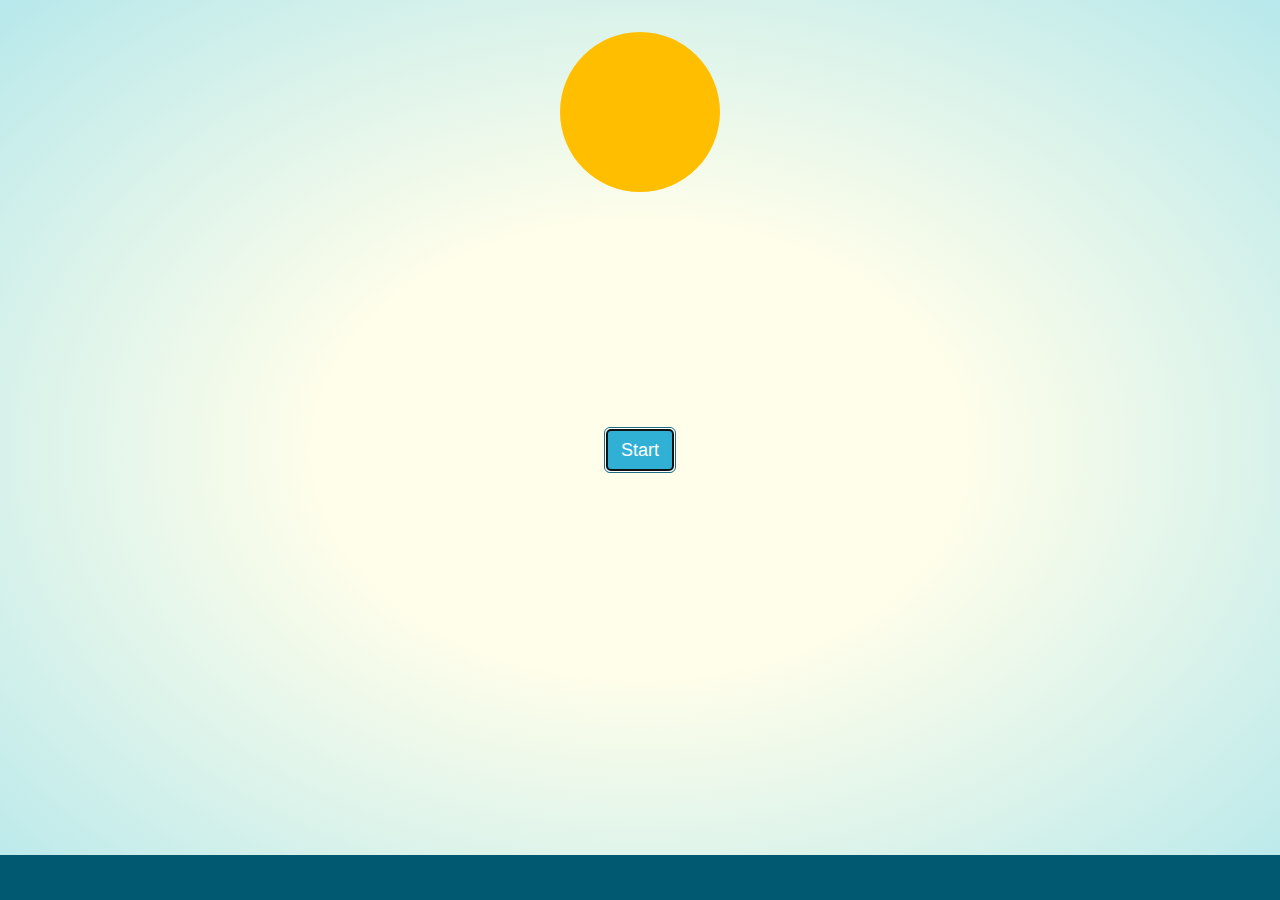
==== index.html @ ca88327c "Add files via upload" ====
<!DOCTYPE html>
<html>
<head>
  <title>4 my Queen</title>
  <link href="img/heartFavicon.ico" rel="icon" type="image/x-icon" />
  <meta property="og:url" content="http://cgi.di.uoa.gr/~grad1459/summerLove.html" />
  <meta property="og:image" content="img/summerLoveThumbnail.jpg" />
  <meta property="og:title" content="4 my Queen" />
  <meta property="og:description" content="Provide initials of the couple and share the link with your loved one!" />
  <meta charset="utf-8">
  <meta name="viewport" content="width=device-width, initial-scale=1">
  <link rel="stylesheet" href="https://maxcdn.bootstrapcdn.com/bootstrap/3.3.7/css/bootstrap.min.css">
  <script src="https://ajax.googleapis.com/ajax/libs/jquery/3.2.1/jquery.min.js"></script>
  <script src="https://maxcdn.bootstrapcdn.com/bootstrap/3.3.7/js/bootstrap.min.js"></script>
  <link rel="stylesheet" type="text/css" href="wave.css">
  <link rel="stylesheet" type="text/css" href="notification.css">
</head>

<body>

<div class="container">

<div class="sonar-wrapper">
  <div class="sonar-emitter" onclick="clearWaves()">
    <span id="tapTxt" class="absl"></span>
    <div id="sonarWave" class="sonar-wave"></div>
  </div>
  <img src="img/sooperIdea.png" alt="sooperIdea" height="72" width="72" class="sooperIdea hide" id="sooperIdea">
</div>


<div class="text" id="sandWriting"><span id="loveTxt" class="loveTxt">&Gamma; + &Mu;</span><span id="heart" class="loveTxt"> = &#x2661;</span></div>

<div id="oceanDiv" class="ocean">
  <div id="wave1" class="wave"></div>
  <div id="wave2" class="wave"></div>
</div>

</div>

<div class="container">
  <button id="startBtn" type="button" class="btn btn-info btn-lg centerBtn" data-toggle="modal" data-target="#myModal">Start</button>

  <div class="modal fade" id="myModal" role="dialog">
    <div class="modal-dialog">
      <div class="modal-content">
        <div class="modal-header">
          <button type="button" class="close" data-dismiss="modal">&times;</button>
          <h4 class="modal-title">Initials of the couple.</h4>
        </div>
        <div class="modal-body">
  	  <form>
            <div id="form2div" class="form-group">
              <label for="hers">Hers name's initial letter:</label>
              <input type="text" class="form-control" id="hers" maxlength="1">
            </div>
            <div id="form1div" class="form-group">
              <label for="his">His name's initial letter:</label>
              <input type="text" class="form-control" id="his" maxlength="1">
            </div>
  	  </form>
        </div>
        <div class="modal-footer">
          <button id="okBtn" type="button" class="btn btn-primary" disabled="disabled">Okay</button>
	  <button id="copyBtn" type="button" class="btn btn-primary hide" onclick="copyToClipboard('#hers')">Copy</button>
          <button type="button" class="btn btn-default" data-dismiss="modal">Close</button>
        </div>
      </div>
      
    </div>
    <div id="copiedNotification" class="ctrl hide">
      <span class="nortification animateOpen">Copied</span>
    </div>
  </div>
  
</div>

<script src="main.js"></script>
</body>
</html>
---- wave.css ----
/* WAVES */

html {
  height: 100%;
}

body {
  background:radial-gradient(ellipse at center, rgba(255,254,234,1) 0%, rgba(255,254,234,1) 35%, #B7E8EB 100%);
  // background:#B7E8EB;
  overflow: hidden;
min-height: 100%;
}

.ocean { 
  height: 5%;
  width:100%;
  position:absolute;
  bottom:0;
  left:0;
  background: #015871;
  opacity: 1;
  transition: opacity 2s;
}

.wave {
  background: url(img/wave.svg) repeat-x; 
  position: absolute;
  top: -198px;
  width: 6400px;
  height: 198px;
  animation: wave 7s cubic-bezier( 0.36, 0.45, 0.63, 0.53) infinite;
  transform: translate3d(0, 0, 0);
  opacity: 1;
  transition: opacity 2s;
}

.wave:nth-of-type(2) {
  top: -175px;
  animation: wave 7s cubic-bezier( 0.36, 0.45, 0.63, 0.53) -.125s infinite, swell 7s ease -1.25s infinite;
  opacity: 1;
}

@keyframes wave {
  0% {
    margin-left: 0;
  }
  100% {
    margin-left: -1600px;
  }
}

@keyframes swell {
  0%, 100% {
    transform: translate3d(0,-25px,0);
  }
  50% {
    transform: translate3d(0,5px,0);
  }
}

/***************/

/* SUN */

.absl {
  position:absolute;
  left:71px;
  top:71px;
  font-size: 9px;
  font-family: cursive; 
}

/* Prevent scrollbars to appear when waves go out of bound */
.sonar-wrapper {
  position: relative;
  z-index: 0;
  //overflow: hidden;
}

/* The circle */
.sonar-emitter {
  position: relative;
  margin: 32px auto;
  width: 160px;
  height: 160px;
  border-radius: 9999px;
  background-color: HSL(45,100%,50%);

  cursor: pointer;
}

/* the 'wave', same shape and size as its parent */
.sonar-wave {
  position: absolute;
  top: 0;
  left: 0;
  width: 100%;
  height: 100%;
  border-radius: 9999px;
  background-color: HSL(45,100%,50%);
  opacity: 0;
  z-index: -1;
  pointer-events: none;
}

/*
  Animate!
  NOTE: add browser prefixes where needed.
*/
.sonar-wave {
  animation: sonarWave 2s linear infinite;
}

@keyframes sonarWave {
  from {
    opacity: 0.4;
  }
  to {
    transform: scale(3);
    opacity: 0;
  }
}



/***************/

.text {
  position:absolute;
  width:100%;
  left: 0;
  bottom: 0;
  background:#f1e4b0; 
  font-family: 'Atomic Age', cursive;
  color:#D3C9A2;
  text-indent: 10px; 
  font-size:4em;
  letter-spacing:0.05em;
  text-transform: capitalize;
  text-shadow: 2px 2px 0px rgba(0, 0, 0, .1), -1px -1px 0px rgba(0, 0, 0, .1), 1px -4px 1px rgba(0, 0, 0, .1);
  background-image: url([data-uri]);
  opacity:0;
  transition: opacity 4s;
}

.loveTxt {
  opacity:0;
  transition: opacity 5s;
}

.heart {
  opacity:0;
  transition: opacity 5s;
}

.sooperIdea {
  position: absolute;
  left: 50%;
  top: 50%;
  transform: translate( -50%, -50% );
  opacity:1;
  transition: opacity 1s;
}

.centerBtn {
  position: absolute;
  left: 50%;
  top: 50%;
  transform: translate( -50%, -50% );
  z-index: 1000;
}

.hide {
  display: none;
}
---- notification.css ----
.ctrl{
  width:100%;
  position:relative;
}

.nortification{
  display:block;
  font-size:14px;
  width:180px;
  padding:5px 0;
  position:absolute;
  top:0;
  left:50%;
  margin-left:-90px;
  box-sizing:border-box;
  border-radius:15px;
  background-color:#fff;
  color:#3a9ab9;
  font-weight: bold;
  text-align: center;
  box-shadow: 0 3px 0 rgba(0,0,0,0.2);
}

.animateOpen{
  -webkit-animation:moveOpen 4s;
  -webkit-animation-iteration-count: 1;
  -webkit-animation-fill-mode: forwards;
}
/* Safari and Chrome */
@-webkit-keyframes moveOpen 
	{
  from {-webkit-transform: translate(0,-100px);}
  10% {-webkit-transform: translate(0,20px);}
  12% {-webkit-transform: translate(0,22px);}
  16% {-webkit-transform: translate(0,20px);}
  80% {-webkit-transform: translate(0,20px);}
  85% {-webkit-transform: translate(0,25px);}
  to {-webkit-transform: translate(0,-100px);}
}
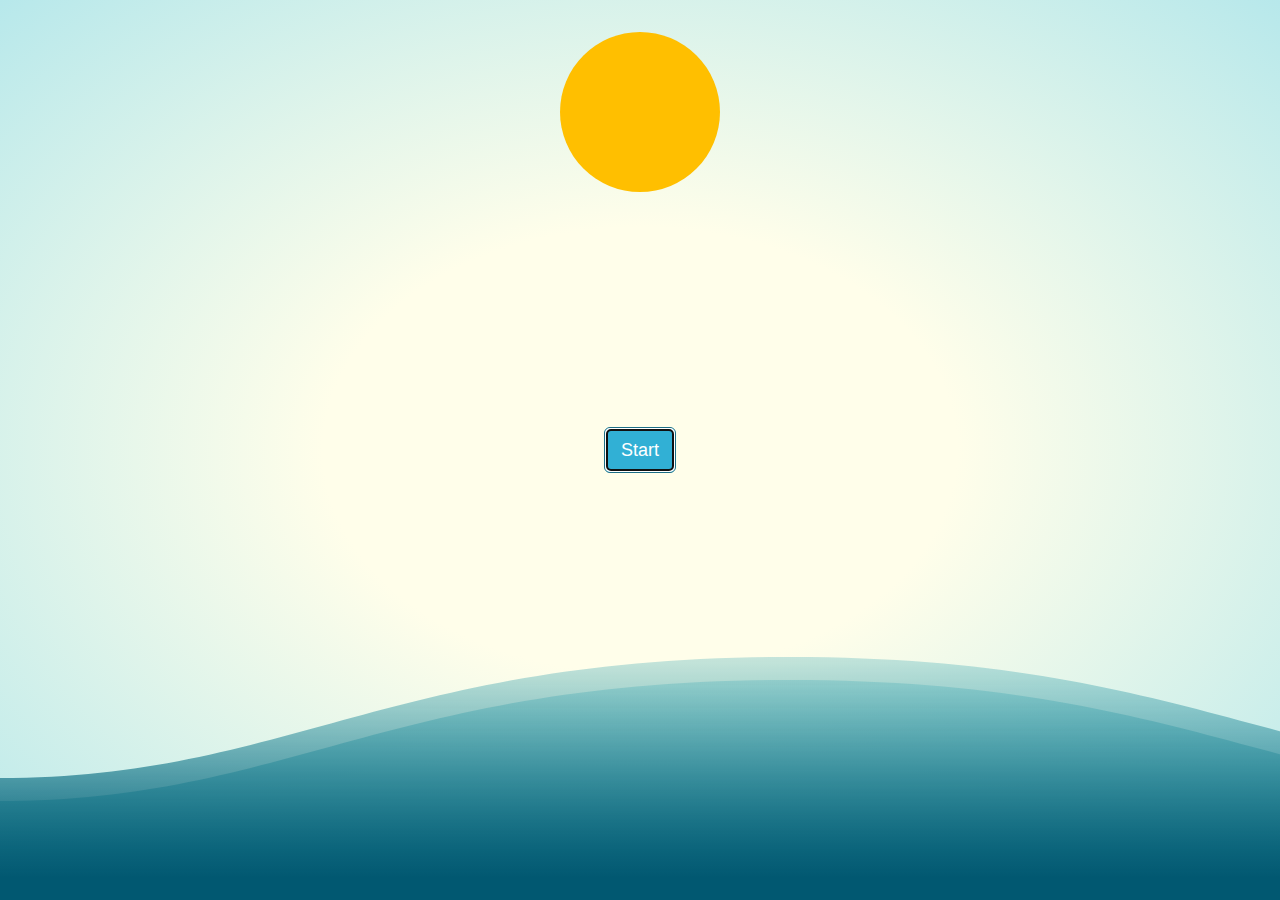
==== commit bb5c45e8: "Update index.html" ====
--- a/index.html
+++ b/index.html
@@ -51,8 +51,8 @@
         <div class="modal-body">
   	  <form>
             <div id="form2div" class="form-group">
-              <label for="hers">Hers name's initial letter:</label>
-              <input type="text" class="form-control" id="hers" maxlength="1">
+              <label for="her">Her name's initial letter:</label>
+              <input type="text" class="form-control" id="her" maxlength="1">
             </div>
             <div id="form1div" class="form-group">
               <label for="his">His name's initial letter:</label>
@@ -62,7 +62,7 @@
         </div>
         <div class="modal-footer">
           <button id="okBtn" type="button" class="btn btn-primary" disabled="disabled">Okay</button>
-	  <button id="copyBtn" type="button" class="btn btn-primary hide" onclick="copyToClipboard('#hers')">Copy</button>
+	  <button id="copyBtn" type="button" class="btn btn-primary hide" onclick="copyToClipboard('#her')">Copy</button>
           <button type="button" class="btn btn-default" data-dismiss="modal">Close</button>
         </div>
       </div>
